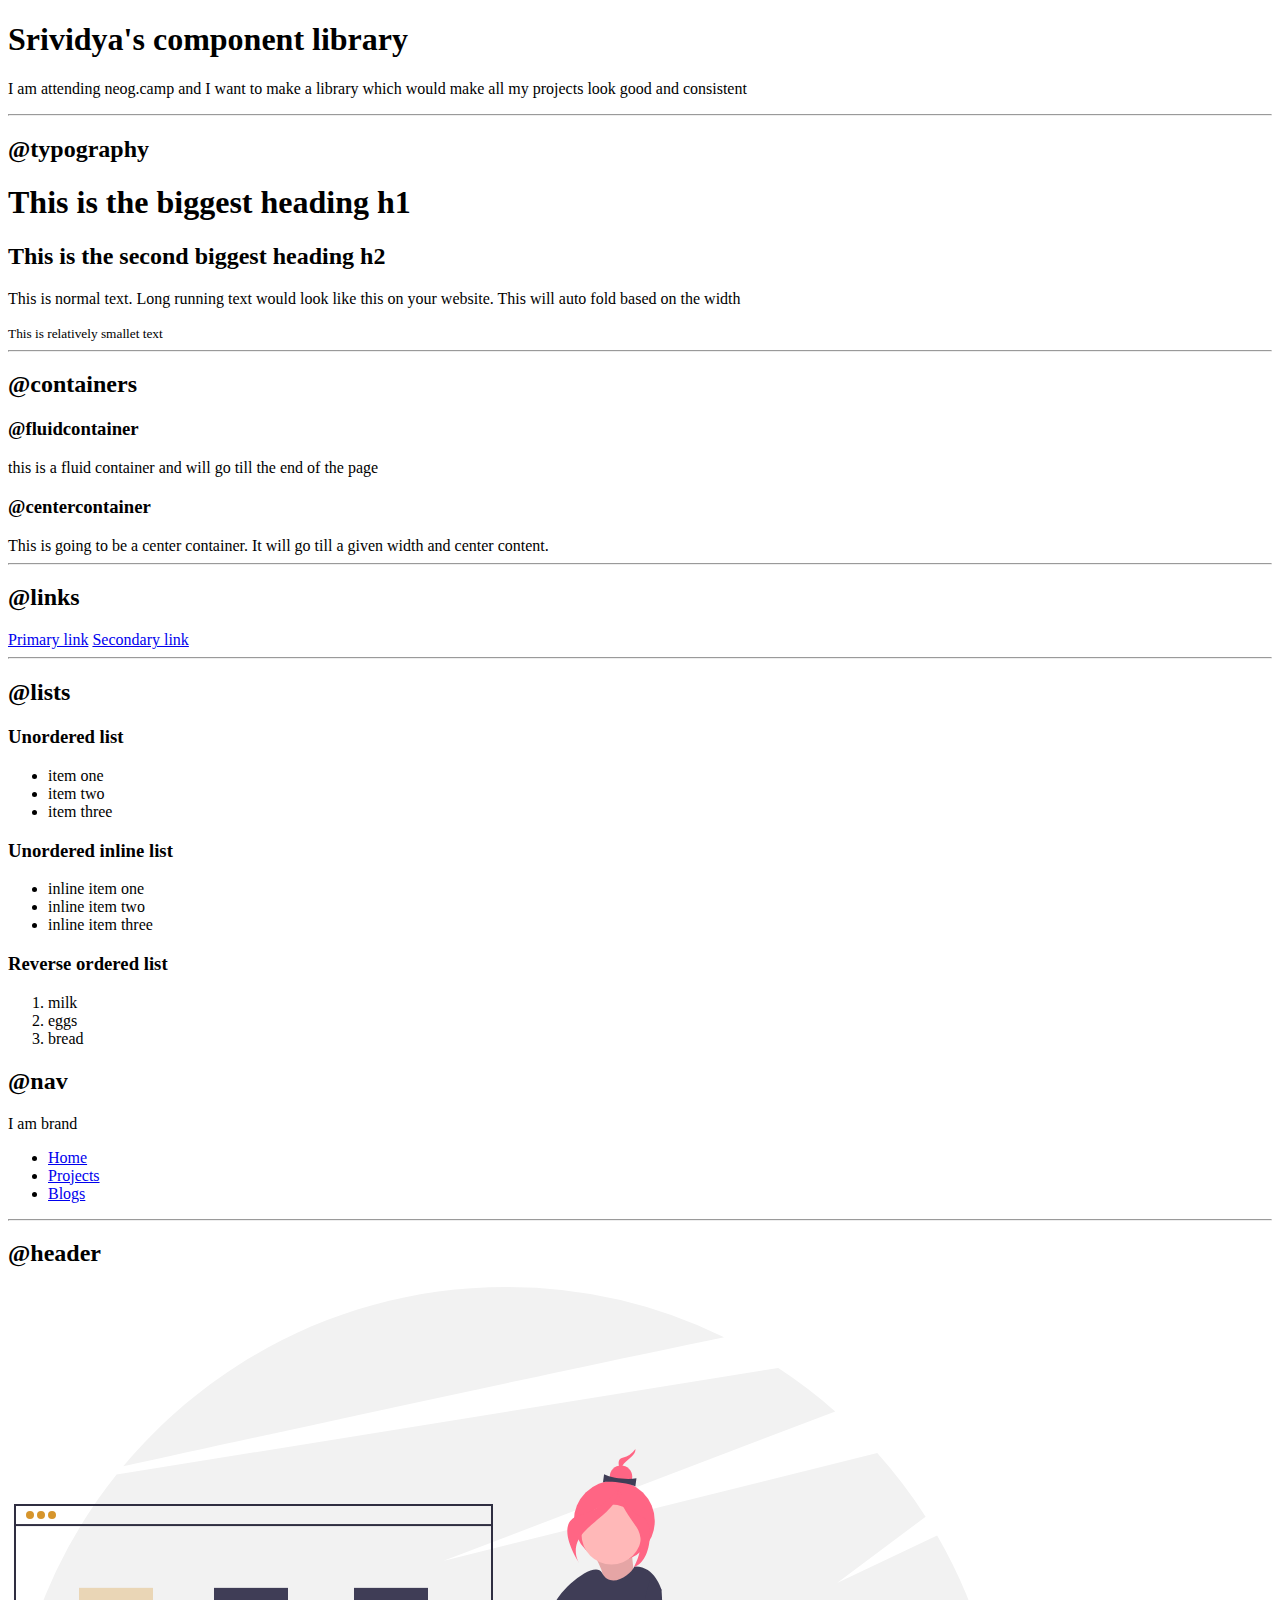
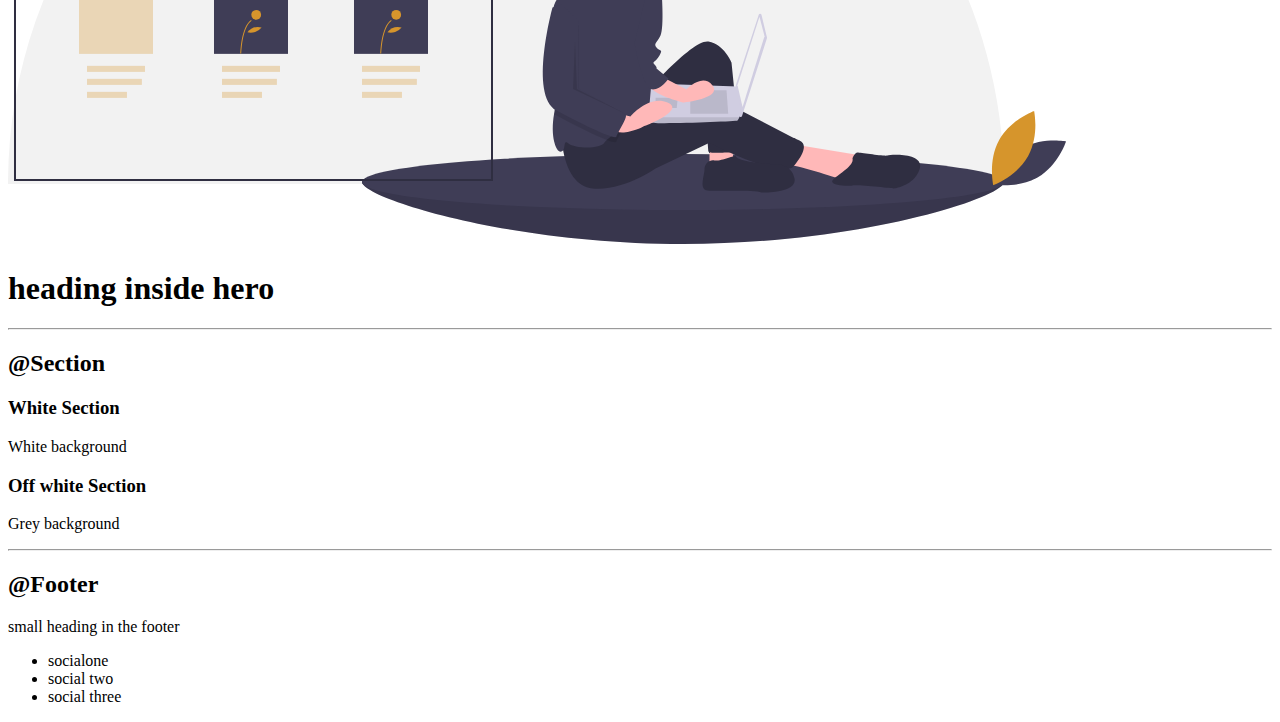
==== index.html @ 9892b654 "update:component library made" ====
<!DOCTYPE html>
<html lang="en">
<head>
    <meta charset="UTF-8">
    <meta name="viewport" content="width=device-width, initial-scale=1.0">
    <title>Component Library</title>
</head>
<body>
    <h1>Srividya's component library</h1>
    <p>I am attending neog.camp and I want to make a library which would make all 
        my projects look good and consistent
    </p>
    <hr>
    <h2>@typography</h2>

    <h1>This  is the biggest heading h1</h1>
    <h2>This is the second biggest heading h2</h2>
    <p>This is normal text. Long running text would look like this on your website. This will auto fold based on the width</p>
    <small>This is relatively smallet text</small>

    <hr>
    <h2>@containers</h2>

    <h3>@fluidcontainer</h3>
    <div>this is a fluid container and will go till the end of the page</div>

    <h3>@centercontainer</h3>
    <div>This is going to be a center container. It will go till a given width and center content.</div>

    <hr>
    <h2>@links</h2>

    <a href="/">Primary link</a>
    <a href="/">Secondary link</a>

    <hr>
    <h2>@lists</h2>
    <h3>Unordered list</h3>
    <ul>
        <li>item one</li>
        <li>item two</li>
        <li>item three</li>
    </ul>

    <h3>Unordered inline list</h3>
    <ul>
        <li>inline item one</li>
        <li>inline item two</li>
        <li>inline item three</li>
    </ul>

    <h3>Reverse ordered list</h3>

    <ol>
        <li>milk</li>
        <li>eggs</li>
        <li>bread</li>
    </ol>

    <h2>@nav</h2>
    <nav>
        <div>I am brand</div>
        <ul>
            <li>
                <a href="\">Home</a>
            </li>
            <li>
                <a href="\">Projects</a>
            </li>
            <li>
                <a href="\">Blogs</a>
            </li>
        </ul>
    </nav>

    <hr>
    <h2>@header</h2>
    <header>
    <img src="image folder/hero.svg" />
    <h1>heading inside hero</h1>
    </header>

    <hr>
    <h2>@Section</h2>
    <section>
        <h3>White Section</h3>
        <p>White background</p>
    </section>

    <section>
        <h3>Off white Section</h3>
        <p>Grey background</p>
    </section>

    <hr>
    <h2>@Footer</h2>
    <footer>
        <div>small heading in the footer</div>
        <ul>
            <li>socialone</li>
            <li>social two</li>
            <li>social three</li>
        </ul>
    </footer>
</body>
</html>
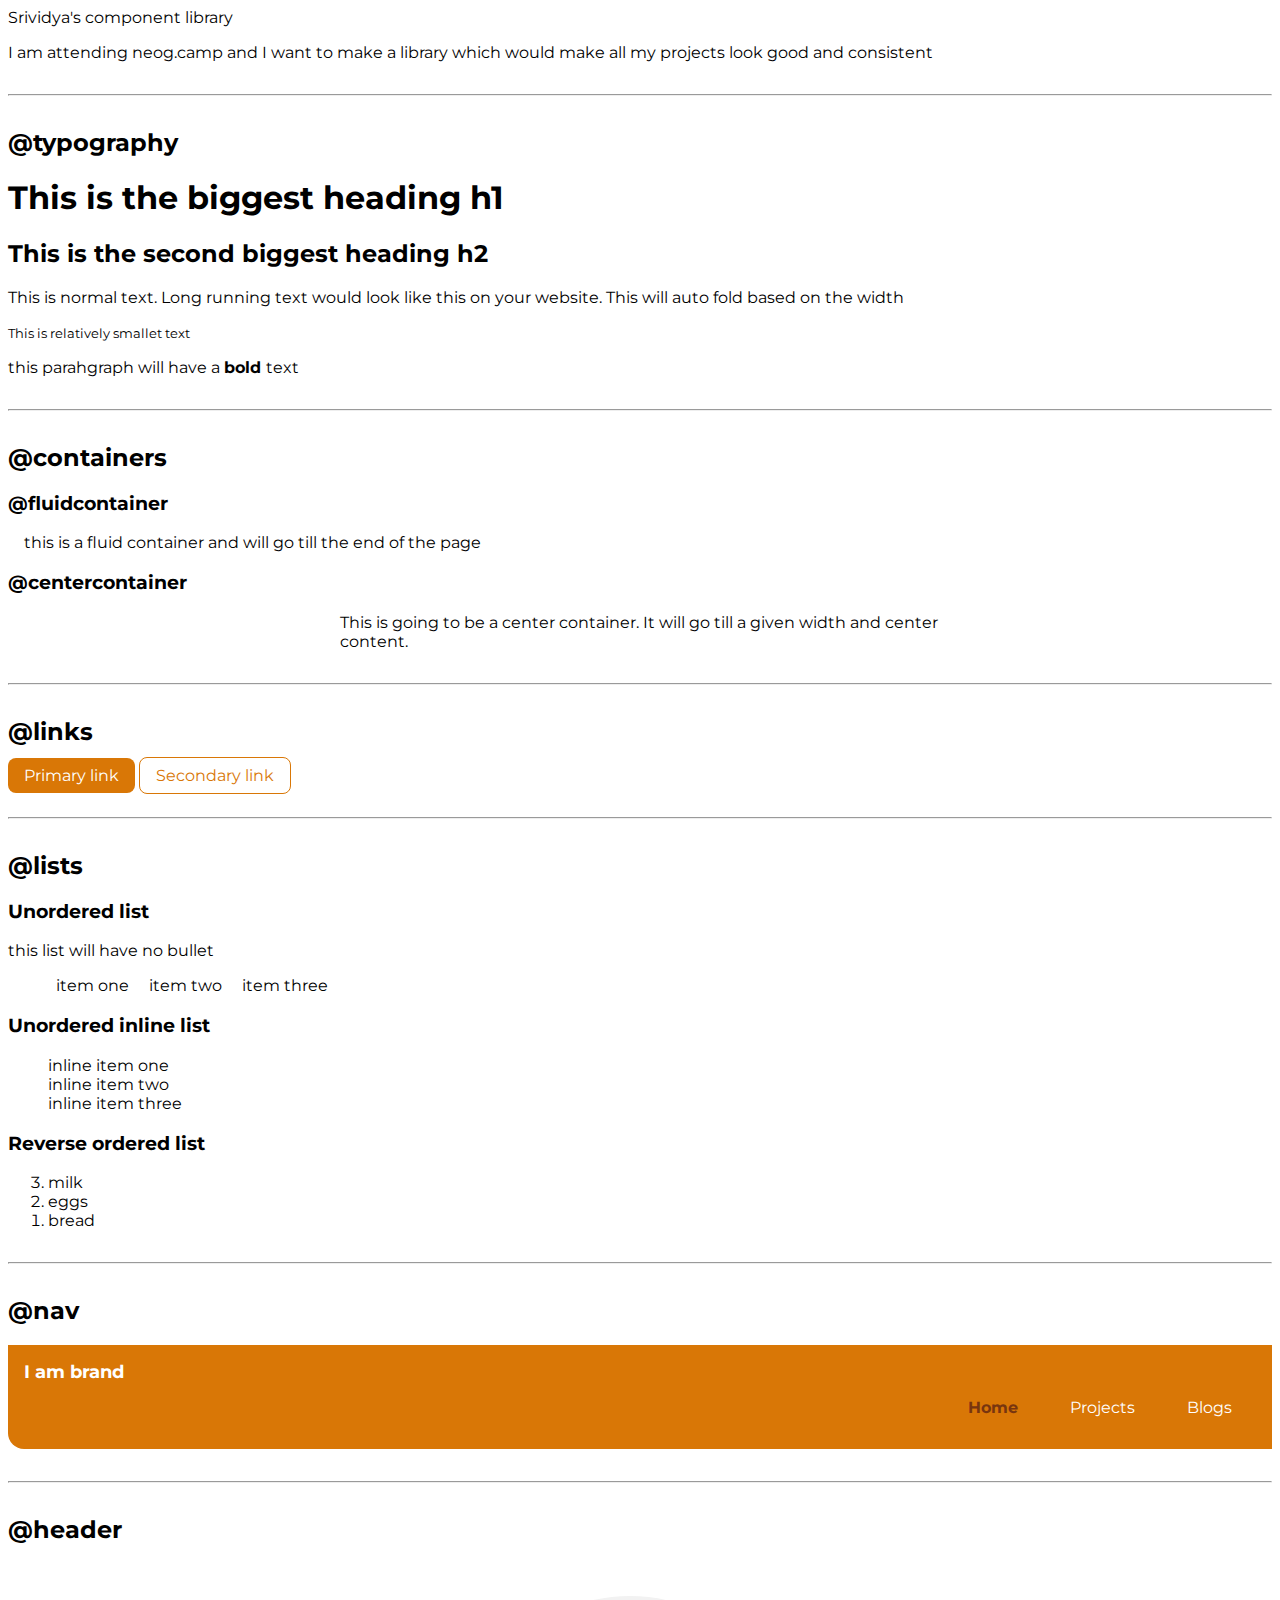
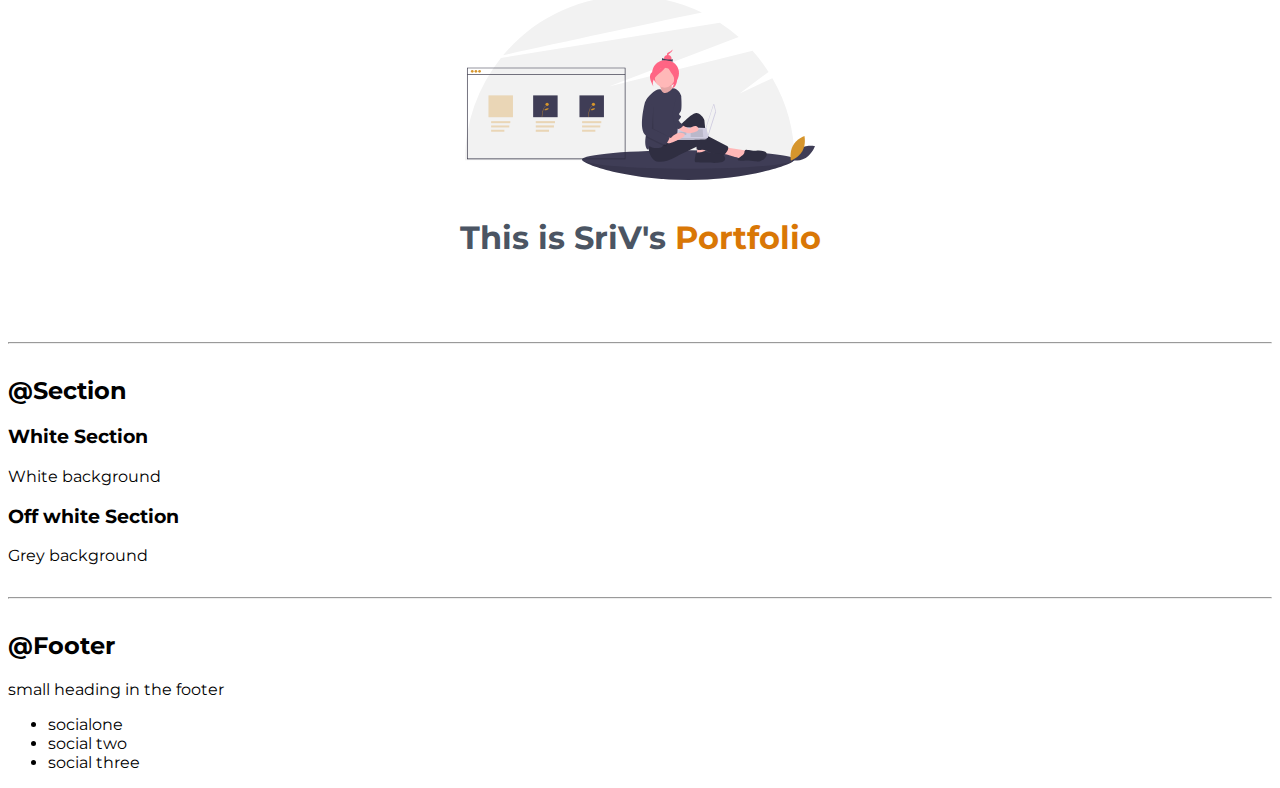
==== commit ce6d4ef2: "feat: updated css uptil section" ====
--- a/index.html
+++ b/index.html
@@ -6,6 +6,7 @@
     <title>Component Library</title>
 </head>
 <body>
+    <link href="styles.css" rel='stylesheet'
     <h1>Srividya's component library</h1>
     <p>I am attending neog.camp and I want to make a library which would make all 
         my projects look good and consistent
@@ -17,33 +18,34 @@
     <h2>This is the second biggest heading h2</h2>
     <p>This is normal text. Long running text would look like this on your website. This will auto fold based on the width</p>
     <small>This is relatively smallet text</small>
-
+    <p>this parahgraph will have a <strong>bold </strong>text</p>
     <hr>
     <h2>@containers</h2>
 
     <h3>@fluidcontainer</h3>
-    <div>this is a fluid container and will go till the end of the page</div>
+    <div class="container fluid-container">this is a fluid container and will go till the end of the page</div>
 
     <h3>@centercontainer</h3>
-    <div>This is going to be a center container. It will go till a given width and center content.</div>
+    <div class="container center-container">This is going to be a center container. It will go till a given width and center content.</div>
 
     <hr>
     <h2>@links</h2>
 
-    <a href="/">Primary link</a>
-    <a href="/">Secondary link</a>
+    <a class="link primary-link" href="/">Primary link</a>
+    <a class="link secondary-link" href="/">Secondary link</a>
 
     <hr>
     <h2>@lists</h2>
     <h3>Unordered list</h3>
-    <ul>
-        <li>item one</li>
-        <li>item two</li>
-        <li>item three</li>
+    <p>this list will have no bullet</p>
+    <ul class="list-no-bullet">
+        <li class="list-item-inline">item one</li>
+        <li class="list-item-inline">item two</li>
+        <li class="list-item-inline">item three</li>
     </ul>
 
     <h3>Unordered inline list</h3>
-    <ul>
+    <ul class="list-no-bullet">
         <li>inline item one</li>
         <li>inline item two</li>
         <li>inline item three</li>
@@ -51,33 +53,33 @@
 
     <h3>Reverse ordered list</h3>
 
-    <ol>
+    <ol reversed>
         <li>milk</li>
         <li>eggs</li>
         <li>bread</li>
     </ol>
-
+    <hr>
     <h2>@nav</h2>
-    <nav>
-        <div>I am brand</div>
-        <ul>
-            <li>
-                <a href="\">Home</a>
+    <nav class="navigation container">
+        <div class="nav-brand">I am brand</div>
+        <ul class="list-no-bullet nav-pills">
+            <li class="list-item-inline">
+                <a class="link link-active" href="\">Home</a>
             </li>
-            <li>
-                <a href="\">Projects</a>
+            <li class="list-item-inline">
+                <a class="link" href="\">Projects</a>
             </li>
-            <li>
-                <a href="\">Blogs</a>
+            <li class="list-item-inline">
+                <a class="link" href="\">Blogs</a>
             </li>
         </ul>
     </nav>
 
     <hr>
     <h2>@header</h2>
-    <header>
-    <img src="image folder/hero.svg" />
-    <h1>heading inside hero</h1>
+    <header class="hero">
+    <img class="hero-image" src="image folder/hero.svg" />
+    <h1 class="hero-heading">This is SriV's <span class="heading-inverted">Portfolio </span></span></h1>
     </header>
 
     <hr>
--- a/styles.css
+++ b/styles.css
@@ -0,0 +1,94 @@
+@import url('https://fonts.googleapis.com/css2?family=Montserrat:ital,wght@0,700;1,400&display=swap');
+
+:root{
+    --primary-color: #D97706;
+    --hero-color: #4B5563;
+}
+
+
+body{
+    font-family: 'Montserrat',
+     sans-serif;  
+}
+
+hr{
+    margin: 2rem 0rem;
+}
+/** container **/
+.container{
+    padding-left: 1rem;
+    padding-right: 1rem;
+}
+
+.center-container{
+    max-width: 600px;
+    margin:auto;
+}
+
+/** links **/
+.link{
+    text-decoration: none;
+    padding: 0.5rem 1rem;
+}
+.primary-link{
+    background-color: var(--primary-color);
+    border-radius:0.5rem;
+    color: white;
+}
+.secondary-link{
+    color: var(--primary-color);
+    border-radius:0.5rem;
+    border: 1px solid var(--primary-color);
+}
+
+/** lists **/
+.list-no-bullet{
+    list-style: none;
+}
+.list-item-inline{
+    display:inline;
+    padding: 0rem 0.5rem;
+}
+
+/**navigation**/
+.navigation{
+    background-color: var(--primary-color);
+    color: white;
+    padding: 1rem;
+    border-bottom-left-radius: 1rem; 
+}
+.navigation .nav-brand{
+    font-weight: bold;
+    font-size:1.1rem;
+}
+.navigation .nav-pills{
+    text-align: right;
+}
+.navigation .link{
+    color:white;
+}
+.navigation .link-active{
+    font-weight: bold;
+    color: #78350F;
+}
+
+/**header**/
+.hero{
+    padding: 2rem;
+    text-align:center;
+}
+.hero .hero-image{
+    max-width:350px;
+    display:block;
+    margin:auto;
+}
+
+.hero .hero-heading{
+    padding-top: 1rem;
+    color: var(--hero-color);
+}
+.hero .hero-heading .heading-inverted{
+    color: var(--primary-color)
+}
+
+/** section **/
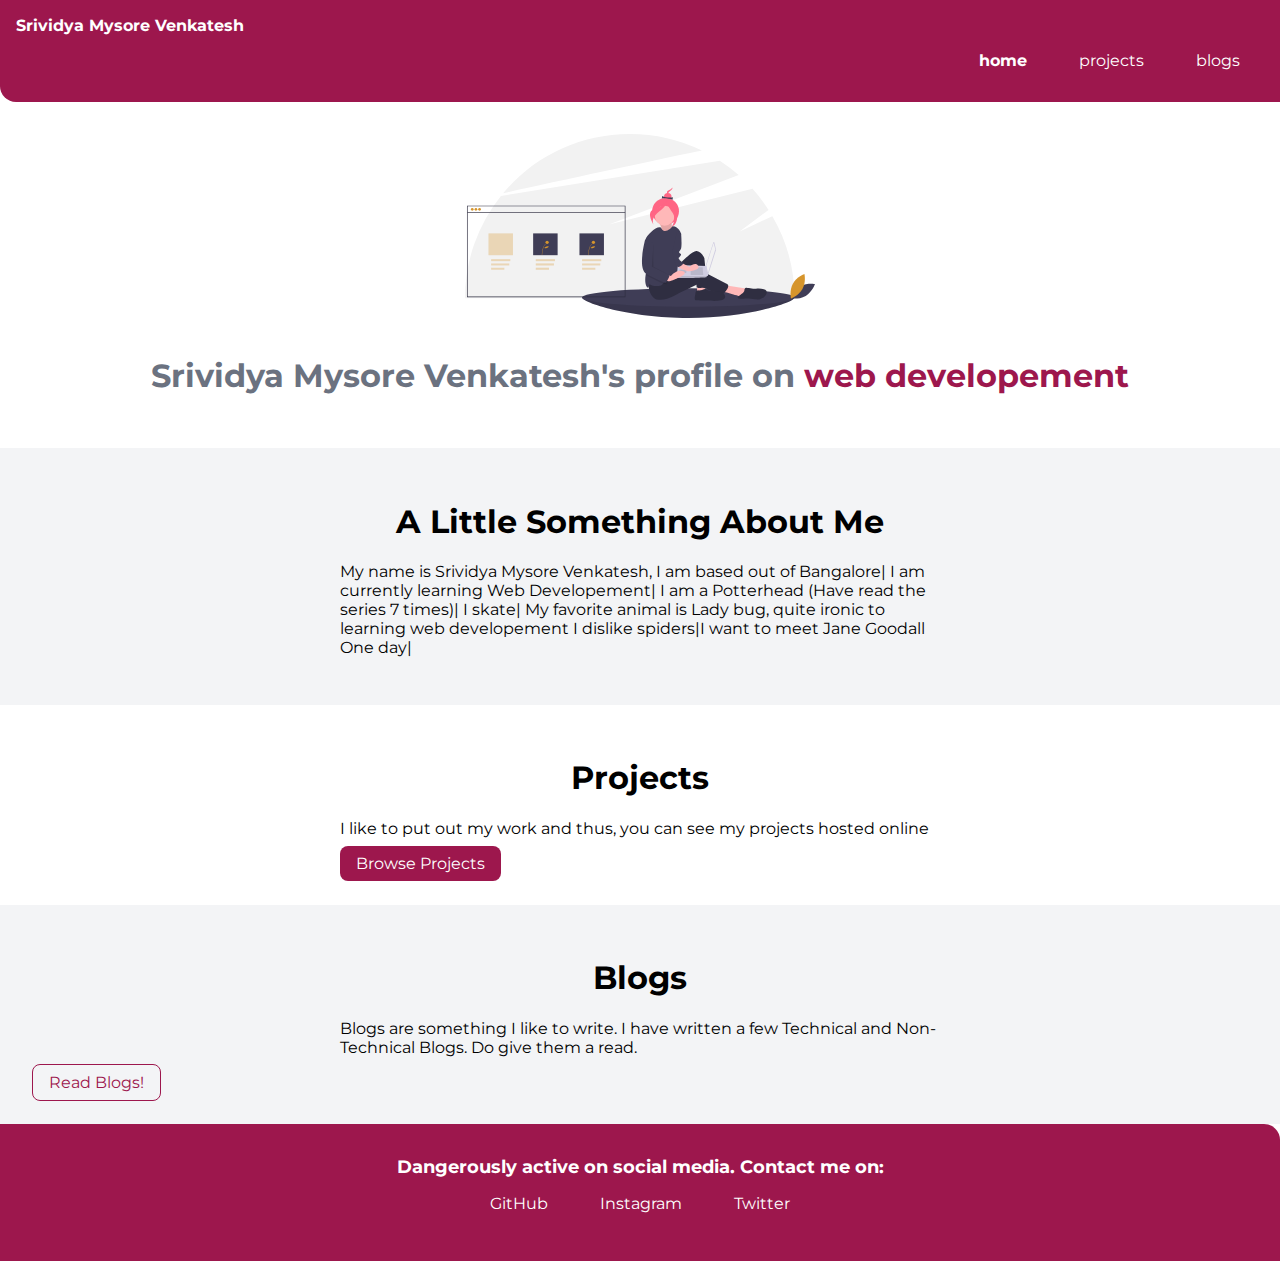
==== commit 93dc2c4a: "added changes to make profile" ====
--- a/index.html
+++ b/index.html
@@ -3,106 +3,82 @@
 <head>
     <meta charset="UTF-8">
     <meta name="viewport" content="width=device-width, initial-scale=1.0">
-    <title>Component Library</title>
+    <title>Srivi's Profile</title>
+    <link href="styles.css" rel="stylesheet" />
 </head>
 <body>
-    <link href="styles.css" rel='stylesheet'
-    <h1>Srividya's component library</h1>
-    <p>I am attending neog.camp and I want to make a library which would make all 
-        my projects look good and consistent
-    </p>
-    <hr>
-    <h2>@typography</h2>
-
-    <h1>This  is the biggest heading h1</h1>
-    <h2>This is the second biggest heading h2</h2>
-    <p>This is normal text. Long running text would look like this on your website. This will auto fold based on the width</p>
-    <small>This is relatively smallet text</small>
-    <p>this parahgraph will have a <strong>bold </strong>text</p>
-    <hr>
-    <h2>@containers</h2>
-
-    <h3>@fluidcontainer</h3>
-    <div class="container fluid-container">this is a fluid container and will go till the end of the page</div>
-
-    <h3>@centercontainer</h3>
-    <div class="container center-container">This is going to be a center container. It will go till a given width and center content.</div>
-
-    <hr>
-    <h2>@links</h2>
-
-    <a class="link primary-link" href="/">Primary link</a>
-    <a class="link secondary-link" href="/">Secondary link</a>
-
-    <hr>
-    <h2>@lists</h2>
-    <h3>Unordered list</h3>
-    <p>this list will have no bullet</p>
-    <ul class="list-no-bullet">
-        <li class="list-item-inline">item one</li>
-        <li class="list-item-inline">item two</li>
-        <li class="list-item-inline">item three</li>
-    </ul>
-
-    <h3>Unordered inline list</h3>
-    <ul class="list-no-bullet">
-        <li>inline item one</li>
-        <li>inline item two</li>
-        <li>inline item three</li>
-    </ul>
-
-    <h3>Reverse ordered list</h3>
-
-    <ol reversed>
-        <li>milk</li>
-        <li>eggs</li>
-        <li>bread</li>
-    </ol>
-    <hr>
-    <h2>@nav</h2>
+    
     <nav class="navigation container">
-        <div class="nav-brand">I am brand</div>
-        <ul class="list-no-bullet nav-pills">
+        <div class="nav-brand">Srividya Mysore Venkatesh</div>
+        <ul class="list-non-bullet nav-pills">
             <li class="list-item-inline">
-                <a class="link link-active" href="\">Home</a>
+                <a class="link link-active" href="/index.html">home</a>
             </li>
             <li class="list-item-inline">
-                <a class="link" href="\">Projects</a>
+                <a class="link" href="/projects.html">projects</a>
             </li>
             <li class="list-item-inline">
-                <a class="link" href="\">Blogs</a>
+                <a class="link" href="/blogs.html">blogs</a>
             </li>
         </ul>
     </nav>
 
-    <hr>
-    <h2>@header</h2>
     <header class="hero">
-    <img class="hero-image" src="image folder/hero.svg" />
-    <h1 class="hero-heading">This is SriV's <span class="heading-inverted">Portfolio </span></span></h1>
+        <img class="hero-img" src="image folder/hero.svg" />
+        <h1 class="hero-heading">Srividya Mysore Venkatesh's profile on <span class="heading-inverted"> web developement</span></h1>
     </header>
 
-    <hr>
-    <h2>@Section</h2>
-    <section>
-        <h3>White Section</h3>
-        <p>White background</p>
+    <section class="section ow">
+        <div class="container container-center">
+            <h1>A Little Something About Me</h1>
+            <p>My name is Srividya Mysore Venkatesh, I am based out of Bangalore| I am currently learning 
+                Web Developement| I am a Potterhead (Have read the series 7 times)| I skate| My favorite animal
+                is Lady bug, quite ironic to learning web developement I dislike spiders|I want to meet Jane Goodall One day|
+            </p>
+        </div>
+
     </section>
 
-    <section>
-        <h3>Off white Section</h3>
-        <p>Grey background</p>
+    <section class="section">
+        <div class="container container-center">
+            <h1>Projects</h1>
+            <p>I like to put out my work and thus, you can see my projects hosted online</p>
+            <a class="link link-primary" href="/projects.html">Browse Projects</a>
+        </div>
+
     </section>
 
-    <hr>
-    <h2>@Footer</h2>
-    <footer>
-        <div>small heading in the footer</div>
-        <ul>
-            <li>socialone</li>
-            <li>social two</li>
-            <li>social three</li>
+    <section class="section ow">
+        <div class="container container-center">
+            <h1>Blogs</h1>
+            <p>Blogs are something I like to write. I have written a few Technical and Non-Technical Blogs.
+                Do give them a read.
+            </p>
+        </div> 
+        <a class="link link-secondary" href="/blogs.html">Read Blogs!</a>
+    </section>
+
+    <footer class="footer">
+        <div class="footer-header">Dangerously active on social media. Contact me on:</div>
+        <ul class="social-links list-non-bullet">
+            <li class="list-item-inline">
+                <a class="link" href="https://github.com/SriV-dya">
+                    GitHub
+                </a>
+            </li>
+            <li class="list-item-inline">
+                <a class="link" href="https://www.instagram.com/srividyamv/">
+                    Instagram
+                </a>
+            </li>
+            <li class="list-item-inline">
+                <a class="link" href="https://twitter.com/MysoreSrividya">
+                    Twitter
+                </a>
+            </li>
+            
         </ul>
     </footer>
+   
 </body>
-</html>+</html>
--- a/styles.css
+++ b/styles.css
@@ -1,94 +1,145 @@
-@import url('https://fonts.googleapis.com/css2?family=Montserrat:ital,wght@0,700;1,400&display=swap');
+@import url('https://fonts.googleapis.com/css2?family=Montserrat:wght@400;700&display=swap');
 
-:root{
-    --primary-color: #D97706;
-    --hero-color: #4B5563;
+:root {
+    --primary-color: #9D174D;
+    --off-white: #F3F4F6;
+    --dark-gray: #6B7280;
 }
 
-
-body{
-    font-family: 'Montserrat',
-     sans-serif;  
+body {
+    font-family: 'Montserrat', sans-serif;
+    margin: 0px
 }
 
-hr{
+hr {
     margin: 2rem 0rem;
 }
+
 /** container **/
-.container{
-    padding-left: 1rem;
-    padding-right: 1rem;
+.container {
+    padding: 0rem 1rem;
 }
 
-.center-container{
+.container-center {
     max-width: 600px;
-    margin:auto;
+    margin: auto;
 }
 
 /** links **/
-.link{
+.link {
     text-decoration: none;
     padding: 0.5rem 1rem;
+   
 }
-.primary-link{
+
+.link-primary {
     background-color: var(--primary-color);
-    border-radius:0.5rem;
-    color: white;
+    border-radius: 0.5rem;
+    color: white
 }
-.secondary-link{
+
+.link-secondary {
     color: var(--primary-color);
-    border-radius:0.5rem;
+    border-radius: 0.5rem;
     border: 1px solid var(--primary-color);
 }
 
+/** look into BEM naming convention for CSS **/
+
 /** lists **/
-.list-no-bullet{
+
+.list-non-bullet {
     list-style: none;
 }
-.list-item-inline{
-    display:inline;
+
+.list-item-inline {
+    display: inline;
     padding: 0rem 0.5rem;
 }
 
-/**navigation**/
-.navigation{
+/** navigation **/
+
+.navigation {
     background-color: var(--primary-color);
     color: white;
     padding: 1rem;
-    border-bottom-left-radius: 1rem; 
+    border-bottom-left-radius: 1rem;
 }
-.navigation .nav-brand{
+
+.navigation .nav-brand {
     font-weight: bold;
-    font-size:1.1rem;
 }
-.navigation .nav-pills{
+
+.navigation .nav-pills {
     text-align: right;
 }
-.navigation .link{
-    color:white;
-}
-.navigation .link-active{
-    font-weight: bold;
-    color: #78350F;
+
+.navigation .link {
+    color: white;
 }
 
-/**header**/
-.hero{
-    padding: 2rem;
-    text-align:center;
-}
-.hero .hero-image{
-    max-width:350px;
-    display:block;
-    margin:auto;
+.navigation .link-active {
+    font-weight: bold;
 }
 
-.hero .hero-heading{
-    padding-top: 1rem;
-    color: var(--hero-color);
-}
-.hero .hero-heading .heading-inverted{
-    color: var(--primary-color)
+/** header **/
+
+.hero {
+    padding: 2rem;
+
 }
 
-/** section **/
+.hero .hero-img {
+    max-width: 350px;
+    display: block;
+    margin: auto;
+}
+
+.hero .hero-heading {
+    text-align: center;
+    padding-top: 1rem;
+    color: var(--dark-gray);
+}
+
+.hero .hero-heading .heading-inverted {
+    color: var(--primary-color);
+}
+
+/** sections **/
+
+.section {
+    padding: 2rem;
+}
+
+.section h1 {
+    text-align: center;
+
+}
+
+.ow {
+    background-color: var(--off-white);
+}
+
+/** footers **/
+
+.footer {
+    background-color: var(--primary-color);
+    padding: 2rem 1rem;
+    text-align: center;
+    color: white;
+    border-top-right-radius: 1rem;
+}
+
+.footer .footer-header{
+    font-weight: bold;
+    font-size: large;
+}
+
+.footer .link {
+    color: white
+}
+
+.footer ul {
+    padding-inline-start: 0px;
+}
+}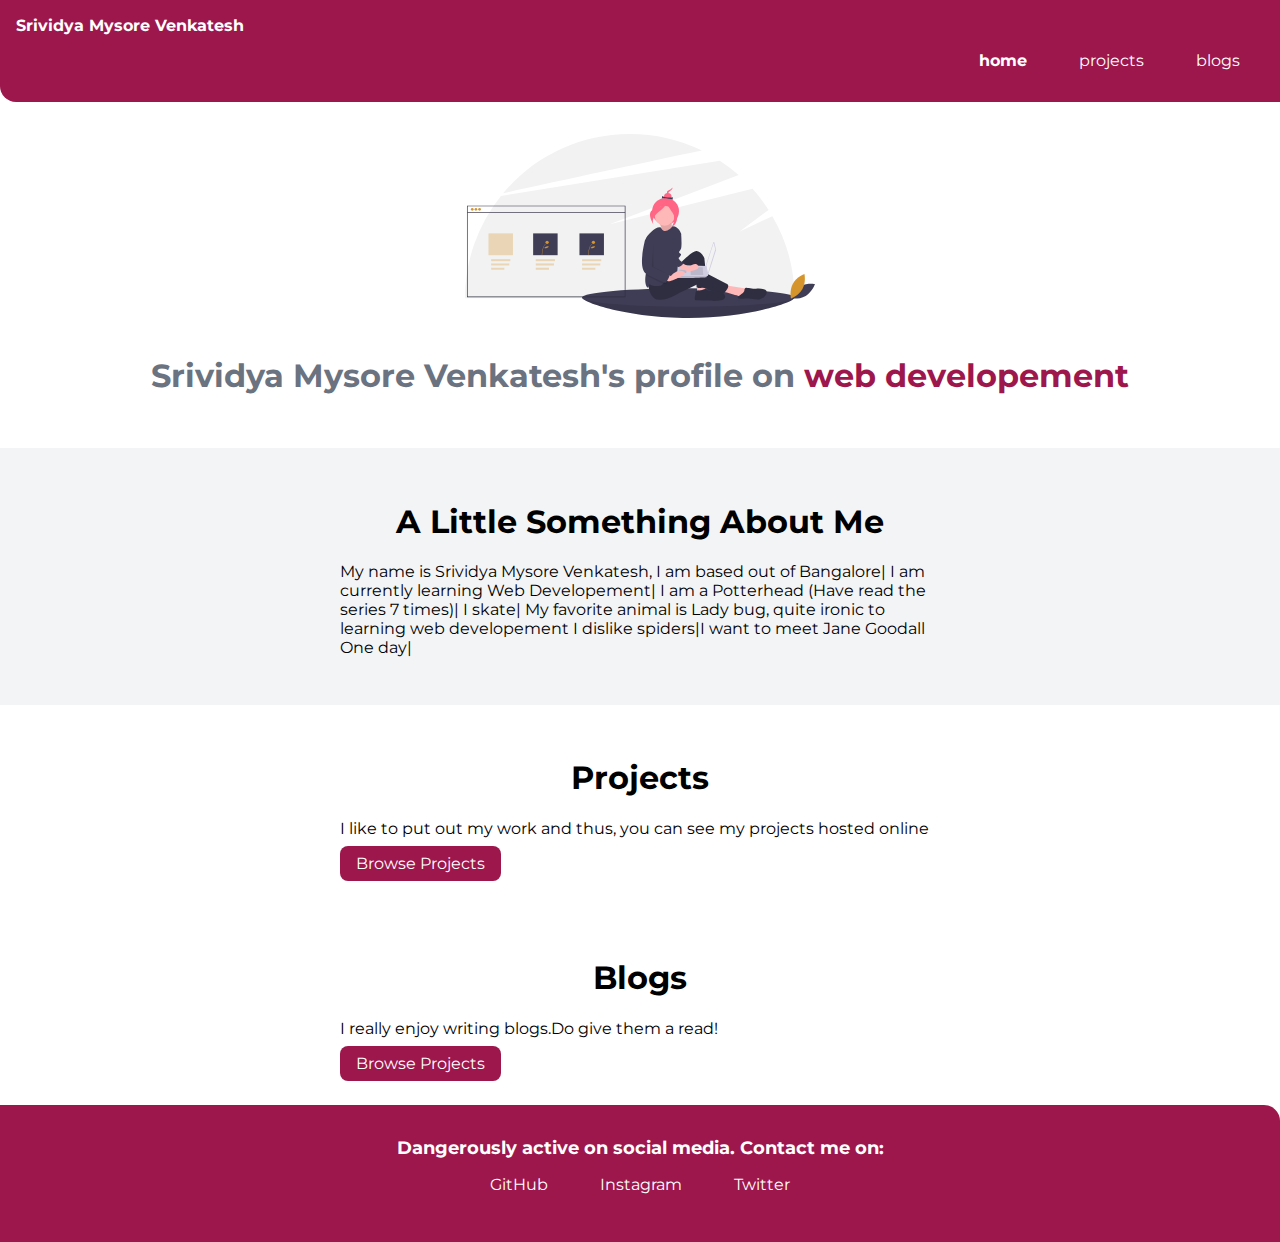
==== commit e6e9333a: "feat:blog button" ====
--- a/index.html
+++ b/index.html
@@ -48,15 +48,16 @@
 
     </section>
 
-    <section class="section ow">
+    <section class="section">
         <div class="container container-center">
             <h1>Blogs</h1>
-            <p>Blogs are something I like to write. I have written a few Technical and Non-Technical Blogs.
-                Do give them a read.
-            </p>
-        </div> 
-        <a class="link link-secondary" href="/blogs.html">Read Blogs!</a>
+            <p>I really enjoy writing blogs.Do give them a read!</p>
+            <a class="link link-primary" href="/blogs.html">Browse Projects</a>
+        </div>
+
     </section>
+
+   
 
     <footer class="footer">
         <div class="footer-header">Dangerously active on social media. Contact me on:</div>
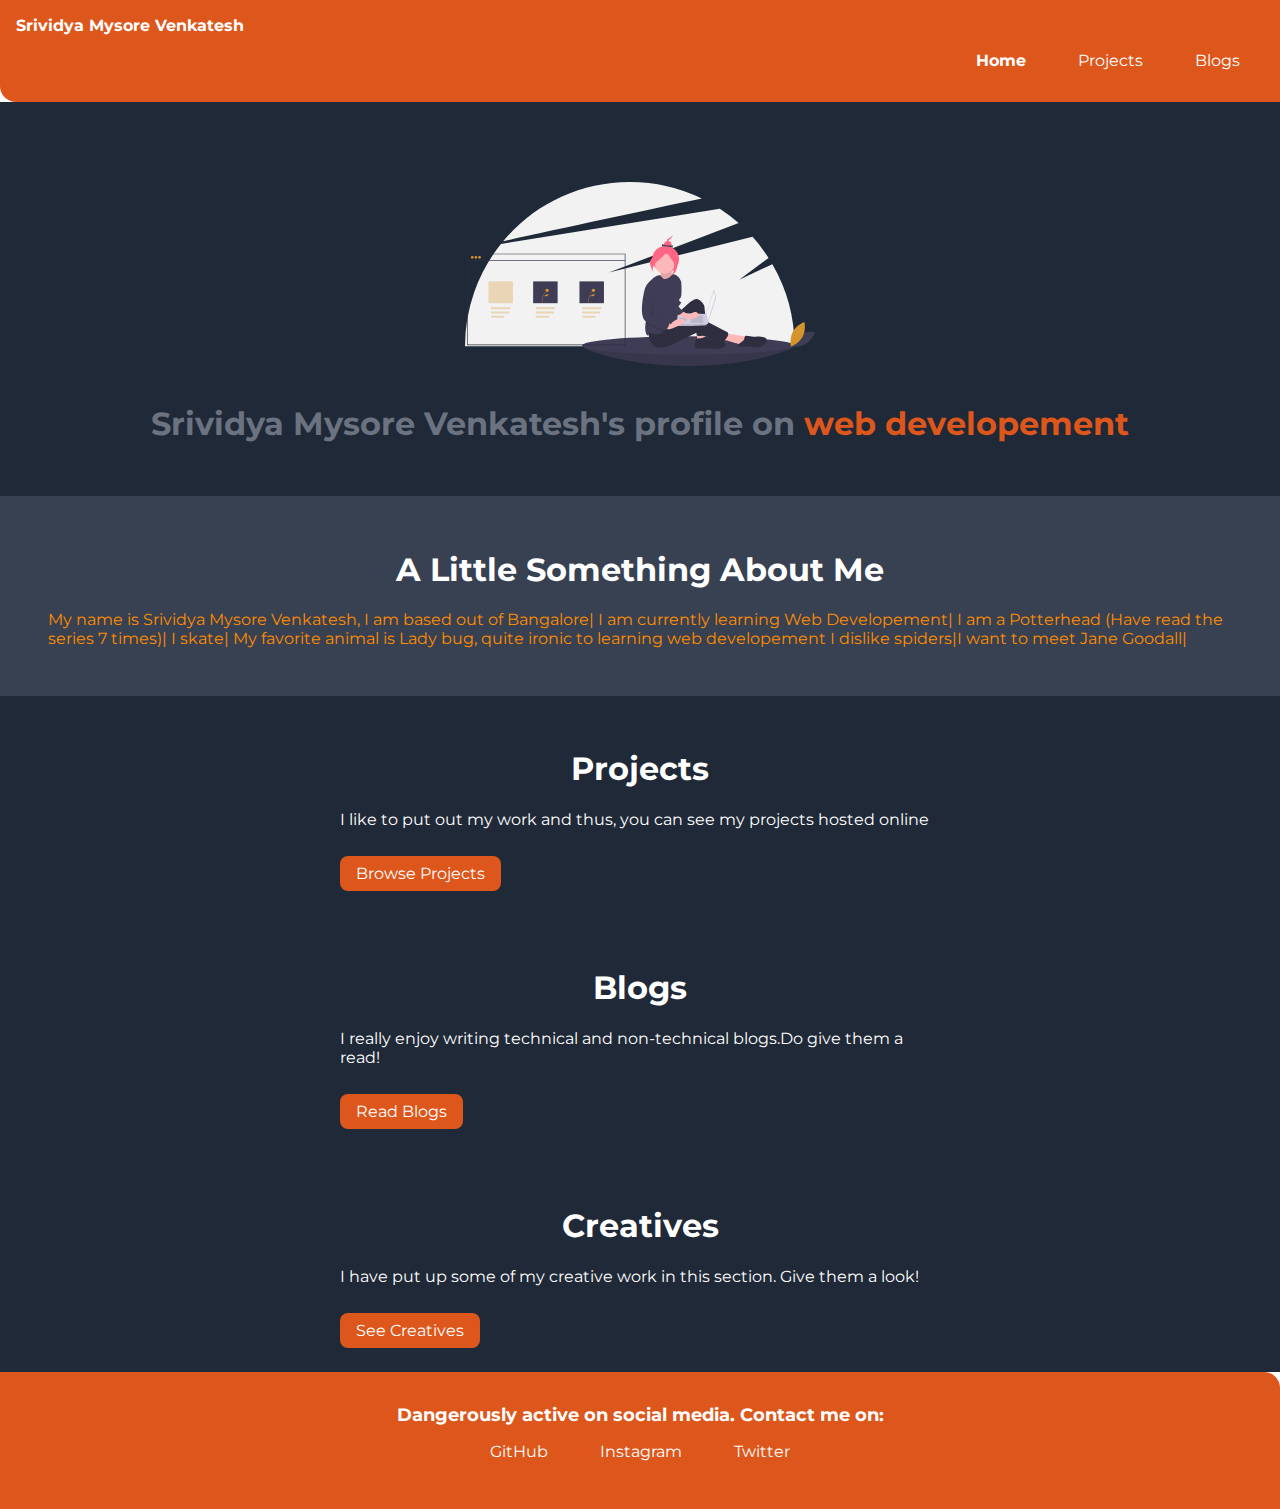
==== commit fa1e5940: "Docs: Added content" ====
--- a/index.html
+++ b/index.html
@@ -3,7 +3,7 @@
 <head>
     <meta charset="UTF-8">
     <meta name="viewport" content="width=device-width, initial-scale=1.0">
-    <title>Srivi's Profile</title>
+    <title>Sridya's Profile</title>
     <link href="styles.css" rel="stylesheet" />
 </head>
 <body>
@@ -12,14 +12,15 @@
         <div class="nav-brand">Srividya Mysore Venkatesh</div>
         <ul class="list-non-bullet nav-pills">
             <li class="list-item-inline">
-                <a class="link link-active" href="/index.html">home</a>
+                <a class="link link-active" href="/index.html">Home</a>
             </li>
             <li class="list-item-inline">
-                <a class="link" href="/projects.html">projects</a>
+                <a class="link" href="/projects.html">Projects</a>
             </li>
             <li class="list-item-inline">
-                <a class="link" href="/blogs.html">blogs</a>
+                <a class="link" href="/blogs.html">Blogs</a>
             </li>
+            
         </ul>
     </nav>
 
@@ -29,11 +30,11 @@
     </header>
 
     <section class="section ow">
-        <div class="container container-center">
+        <div class="container ">
             <h1>A Little Something About Me</h1>
-            <p>My name is Srividya Mysore Venkatesh, I am based out of Bangalore| I am currently learning 
+            <p id="introp">My name is Srividya Mysore Venkatesh, I am based out of Bangalore| I am currently learning 
                 Web Developement| I am a Potterhead (Have read the series 7 times)| I skate| My favorite animal
-                is Lady bug, quite ironic to learning web developement I dislike spiders|I want to meet Jane Goodall One day|
+                is Lady bug, quite ironic to learning web developement I dislike spiders|I want to meet Jane Goodall|
             </p>
         </div>
 
@@ -42,7 +43,7 @@
     <section class="section">
         <div class="container container-center">
             <h1>Projects</h1>
-            <p>I like to put out my work and thus, you can see my projects hosted online</p>
+            <p id= "projectp">I like to put out my work and thus, you can see my projects hosted online</p><br/>
             <a class="link link-primary" href="/projects.html">Browse Projects</a>
         </div>
 
@@ -51,8 +52,17 @@
     <section class="section">
         <div class="container container-center">
             <h1>Blogs</h1>
-            <p>I really enjoy writing blogs.Do give them a read!</p>
-            <a class="link link-primary" href="/blogs.html">Browse Projects</a>
+            <p id="blogsp">I really enjoy writing technical and non-technical blogs.Do give them a read!</p><br/>
+            <a class="link link-primary" href="/blogs.html">Read Blogs</a><br/>
+        </div>
+
+    </section>
+
+    <section class="section">
+        <div class="container container-center">
+            <h1>Creatives</h1>
+            <p id="creativesp">I have put up some of my creative work in this section. Give them a look!</p><br/>
+            <a class="link link-primary" href="/creatives.html">See Creatives</a><br/>
         </div>
 
     </section>
--- a/styles.css
+++ b/styles.css
@@ -1,14 +1,15 @@
 @import url('https://fonts.googleapis.com/css2?family=Montserrat:wght@400;700&display=swap');
 
 :root {
-    --primary-color: #9D174D;
-    --off-white: #F3F4F6;
+    --primary-color: #DD571C;
+    --off-white: #374151;
     --dark-gray: #6B7280;
 }
 
 body {
     font-family: 'Montserrat', sans-serif;
     margin: 0px
+    
 }
 
 hr {
@@ -23,6 +24,7 @@
 .container-center {
     max-width: 600px;
     margin: auto;
+
 }
 
 /** links **/
@@ -42,14 +44,14 @@
     color: var(--primary-color);
     border-radius: 0.5rem;
     border: 1px solid var(--primary-color);
+    
 }
-
-/** look into BEM naming convention for CSS **/
 
 /** lists **/
 
 .list-non-bullet {
     list-style: none;
+    
 }
 
 .list-item-inline {
@@ -86,6 +88,8 @@
 
 .hero {
     padding: 2rem;
+    padding-top: 5rem;
+    background-color: #1F2937;
 
 }
 
@@ -109,13 +113,15 @@
 
 .section {
     padding: 2rem;
+    background-color:#1F2937;
+
 }
 
 .section h1 {
     text-align: center;
+    color: white;
 
 }
-
 .ow {
     background-color: var(--off-white);
 }
@@ -142,4 +148,30 @@
 .footer ul {
     padding-inline-start: 0px;
 }
-}+}
+
+.content-padding{
+    padding-top: 0.5rem;
+}
+
+#projectp{
+    color: white;
+}
+
+#blogsp{
+    color:white;
+}
+#introp{
+    color: darkorange;
+}
+#creativesp{
+    color: white;
+}
+.prothreep{
+    color:white;
+}
+.smallp{
+    color: white;
+}
+
+
